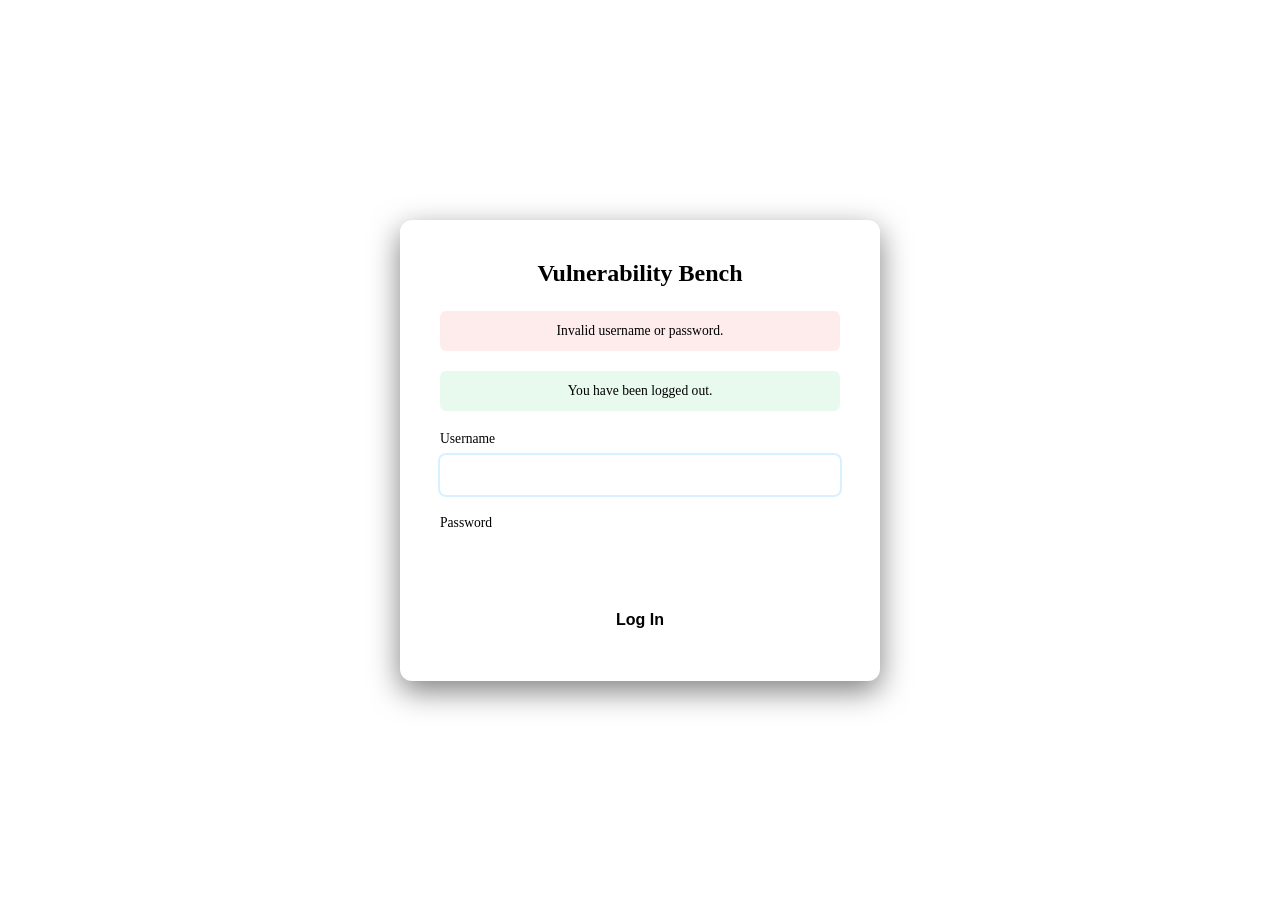
==== src/main/resources/templates/auth/login.html @ d9744c23 "feat: implement form login and role-based access control (Issue #23)" ====
<!DOCTYPE html>
<html lang="en" xmlns:th="http://www.thymeleaf.org">
<head>
    <meta charset="UTF-8">
    <meta name="viewport" content="width=device-width, initial-scale=1.0">
    <title>Login - Vulnerability Bench</title>
    <link rel="stylesheet" th:href="@{/css/dashboard.css}">
    <link href="https://fonts.googleapis.com/css2?family=Inter:wght@400;500;600;700&display=swap" rel="stylesheet">
    <style>
        body {
            display: flex;
            align-items: center;
            justify-content: center;
            height: 100vh;
            margin: 0;
            background: var(--bg-dark);
            color: var(--text-main);
        }
        .login-card {
            background: var(--bg-card);
            border: 1px solid var(--border-color);
            border-radius: 12px;
            padding: 2.5rem;
            width: 100%;
            max-width: 400px;
            box-shadow: 0 10px 30px rgba(0, 0, 0, 0.5);
            backdrop-filter: blur(10px);
        }
        .login-card h2 {
            margin-top: 0;
            margin-bottom: 1.5rem;
            font-size: 1.5rem;
            text-align: center;
            font-weight: 600;
        }
        .form-group {
            margin-bottom: 1.25rem;
        }
        .form-group label {
            display: block;
            margin-bottom: 0.5rem;
            font-size: 0.85rem;
            color: var(--text-muted);
        }
        .form-group input {
            width: 100%;
            padding: 0.75rem;
            background: rgba(255, 255, 255, 0.05);
            border: 1px solid var(--border-color);
            border-radius: 6px;
            color: var(--text-main);
            font-family: inherit;
            transition: border-color 0.2s, box-shadow 0.2s;
            box-sizing: border-box;
        }
        .form-group input:focus {
            outline: none;
            border-color: var(--accent-primary);
            box-shadow: 0 0 0 2px rgba(56, 189, 248, 0.2);
        }
        .btn-submit {
            width: 100%;
            padding: 0.75rem;
            background: var(--accent-primary);
            color: #000;
            border: none;
            border-radius: 6px;
            font-weight: 600;
            font-size: 1rem;
            cursor: pointer;
            transition: background 0.2s;
        }
        .btn-submit:hover {
            background: #2ea6dc;
        }
        .error-message {
            color: var(--danger);
            background: rgba(239, 68, 68, 0.1);
            border: 1px solid var(--danger);
            padding: 0.75rem;
            border-radius: 6px;
            margin-bottom: 1.25rem;
            font-size: 0.85rem;
            text-align: center;
        }
        .logout-message {
            color: var(--success);
            background: rgba(34, 197, 94, 0.1);
            border: 1px solid var(--success);
            padding: 0.75rem;
            border-radius: 6px;
            margin-bottom: 1.25rem;
            font-size: 0.85rem;
            text-align: center;
        }
    </style>
</head>
<body>

<div class="login-card">
    <h2>Vulnerability Bench</h2>
    
    <div th:if="${param.error}" class="error-message">
        Invalid username or password.
    </div>
    
    <div th:if="${param.logout}" class="logout-message">
        You have been logged out.
    </div>
    
    <form th:action="@{/login}" method="post">
        <div class="form-group">
            <label for="username">Username</label>
            <input type="text" id="username" name="username" required autofocus>
        </div>
        <div class="form-group">
            <label for="password">Password</label>
            <input type="password" id="password" name="password" required>
        </div>
        <button type="submit" class="btn-submit">Log In</button>
    </form>
</div>

</body>
</html>
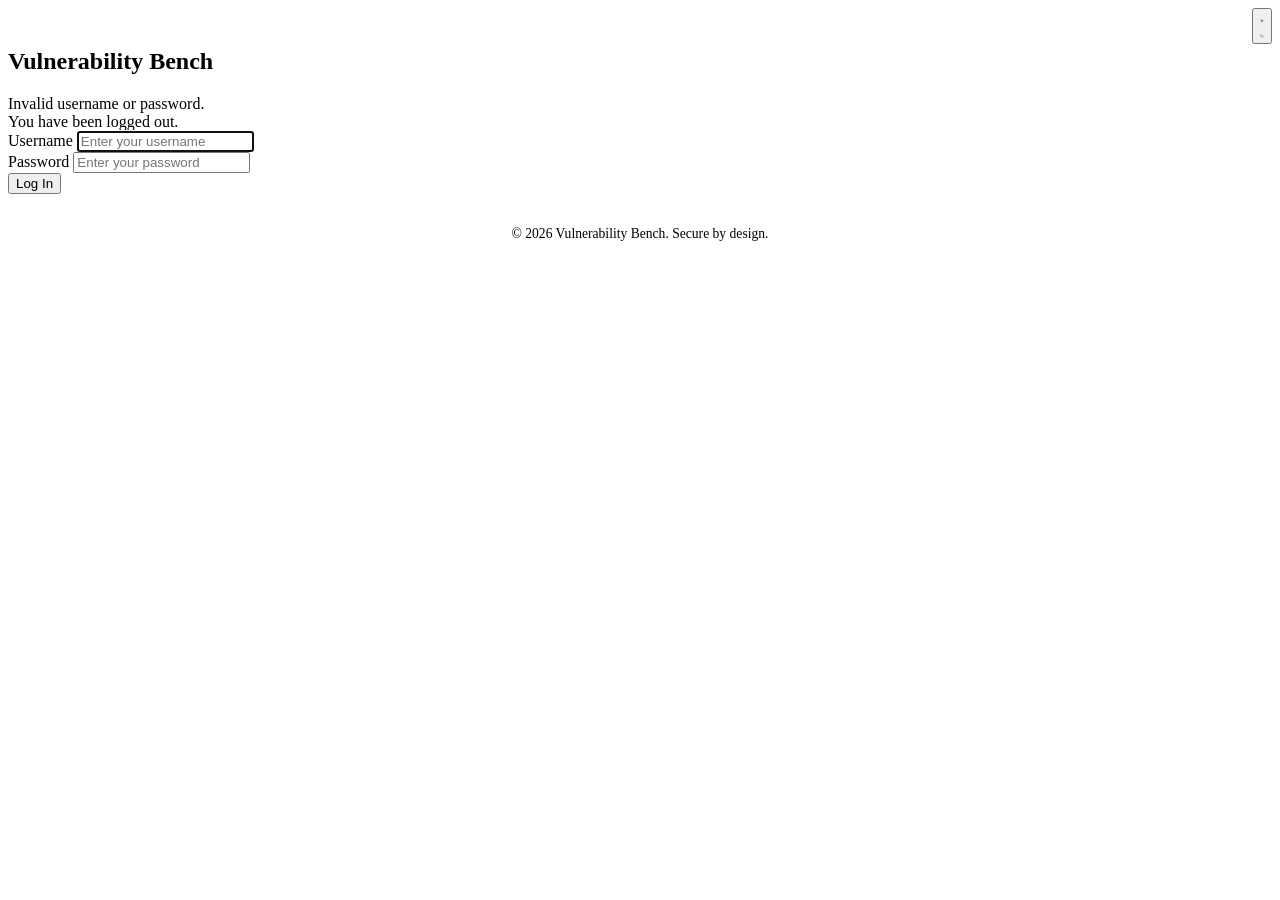
==== commit 0ff12e1a: "Refactor navigation to hamburger menu and fix AI enrichment button" ====
--- a/src/main/resources/templates/auth/login.html
+++ b/src/main/resources/templates/auth/login.html
@@ -4,122 +4,53 @@
     <meta charset="UTF-8">
     <meta name="viewport" content="width=device-width, initial-scale=1.0">
     <title>Login - Vulnerability Bench</title>
+    <link rel="preconnect" href="https://fonts.googleapis.com">
+    <link rel="preconnect" href="https://fonts.gstatic.com" crossorigin>
+    <link href="https://fonts.googleapis.com/css2?family=Inter:wght@400;500;600;800&display=swap" rel="stylesheet">
     <link rel="stylesheet" th:href="@{/css/dashboard.css}">
-    <link href="https://fonts.googleapis.com/css2?family=Inter:wght@400;500;600;700&display=swap" rel="stylesheet">
-    <style>
-        body {
-            display: flex;
-            align-items: center;
-            justify-content: center;
-            height: 100vh;
-            margin: 0;
-            background: var(--bg-dark);
-            color: var(--text-main);
-        }
-        .login-card {
-            background: var(--bg-card);
-            border: 1px solid var(--border-color);
-            border-radius: 12px;
-            padding: 2.5rem;
-            width: 100%;
-            max-width: 400px;
-            box-shadow: 0 10px 30px rgba(0, 0, 0, 0.5);
-            backdrop-filter: blur(10px);
-        }
-        .login-card h2 {
-            margin-top: 0;
-            margin-bottom: 1.5rem;
-            font-size: 1.5rem;
-            text-align: center;
-            font-weight: 600;
-        }
-        .form-group {
-            margin-bottom: 1.25rem;
-        }
-        .form-group label {
-            display: block;
-            margin-bottom: 0.5rem;
-            font-size: 0.85rem;
-            color: var(--text-muted);
-        }
-        .form-group input {
-            width: 100%;
-            padding: 0.75rem;
-            background: rgba(255, 255, 255, 0.05);
-            border: 1px solid var(--border-color);
-            border-radius: 6px;
-            color: var(--text-main);
-            font-family: inherit;
-            transition: border-color 0.2s, box-shadow 0.2s;
-            box-sizing: border-box;
-        }
-        .form-group input:focus {
-            outline: none;
-            border-color: var(--accent-primary);
-            box-shadow: 0 0 0 2px rgba(56, 189, 248, 0.2);
-        }
-        .btn-submit {
-            width: 100%;
-            padding: 0.75rem;
-            background: var(--accent-primary);
-            color: #000;
-            border: none;
-            border-radius: 6px;
-            font-weight: 600;
-            font-size: 1rem;
-            cursor: pointer;
-            transition: background 0.2s;
-        }
-        .btn-submit:hover {
-            background: #2ea6dc;
-        }
-        .error-message {
-            color: var(--danger);
-            background: rgba(239, 68, 68, 0.1);
-            border: 1px solid var(--danger);
-            padding: 0.75rem;
-            border-radius: 6px;
-            margin-bottom: 1.25rem;
-            font-size: 0.85rem;
-            text-align: center;
-        }
-        .logout-message {
-            color: var(--success);
-            background: rgba(34, 197, 94, 0.1);
-            border: 1px solid var(--success);
-            padding: 0.75rem;
-            border-radius: 6px;
-            margin-bottom: 1.25rem;
-            font-size: 0.85rem;
-            text-align: center;
-        }
-    </style>
+    <script th:src="@{/js/theme.js}"></script>
 </head>
-<body>
+<body class="login-page">
 
 <div class="login-card">
+    <div style="display: flex; justify-content: flex-end; margin-bottom: -1rem;">
+        <button class="theme-toggle" onclick="toggleTheme()" aria-label="Toggle Theme">
+            <svg class="sun-icon" xmlns="http://www.w3.org/2000/svg" fill="none" viewBox="0 0 24 24" stroke-width="1.5" stroke="currentColor">
+                <path stroke-linecap="round" stroke-linejoin="round" d="M12 3v2.25m6.364.386l-1.591 1.591M21 12h-2.25m-.386 6.364l-1.591-1.591M12 18.75V21m-4.773-4.227l-1.591 1.591M3 12h2.25m.386-6.364l1.591 1.591M15.75 12a3.75 3.75 0 11-7.5 0 3.75 3.75 0 017.5 0z" />
+            </svg>
+            <svg class="moon-icon" xmlns="http://www.w3.org/2000/svg" fill="none" viewBox="0 0 24 24" stroke-width="1.5" stroke="currentColor">
+                <path stroke-linecap="round" stroke-linejoin="round" d="M21.752 15.002A9.718 9.718 0 0118 15.75c-5.385 0-9.75-4.365-9.75-9.75 0-1.33.266-2.597.748-3.752A9.753 9.753 0 003 11.25C3 16.635 7.365 21 12.75 21a9.753 9.753 0 009.002-5.998z" />
+            </svg>
+        </button>
+    </div>
+
     <h2>Vulnerability Bench</h2>
     
-    <div th:if="${param.error}" class="error-message">
+    <div th:if="${param.error}" class="alert alert-error">
         Invalid username or password.
     </div>
     
-    <div th:if="${param.logout}" class="logout-message">
+    <div th:if="${param.logout}" class="alert alert-success">
         You have been logged out.
     </div>
     
-    <form th:action="@{/login}" method="post">
+    <form th:action="@{/login}" method="post" class="login-form">
         <div class="form-group">
             <label for="username">Username</label>
-            <input type="text" id="username" name="username" required autofocus>
+            <input type="text" id="username" name="username" required autofocus placeholder="Enter your username">
         </div>
         <div class="form-group">
             <label for="password">Password</label>
-            <input type="password" id="password" name="password" required>
+            <input type="password" id="password" name="password" required placeholder="Enter your password">
         </div>
-        <button type="submit" class="btn-submit">Log In</button>
+        <button type="submit" class="btn-primary">Log In</button>
     </form>
+    
+    <p style="text-align: center; margin-top: 2rem; color: var(--text-muted); font-size: 0.85rem;">
+        &copy; 2026 Vulnerability Bench. Secure by design.
+    </p>
 </div>
 
 </body>
 </html>
+
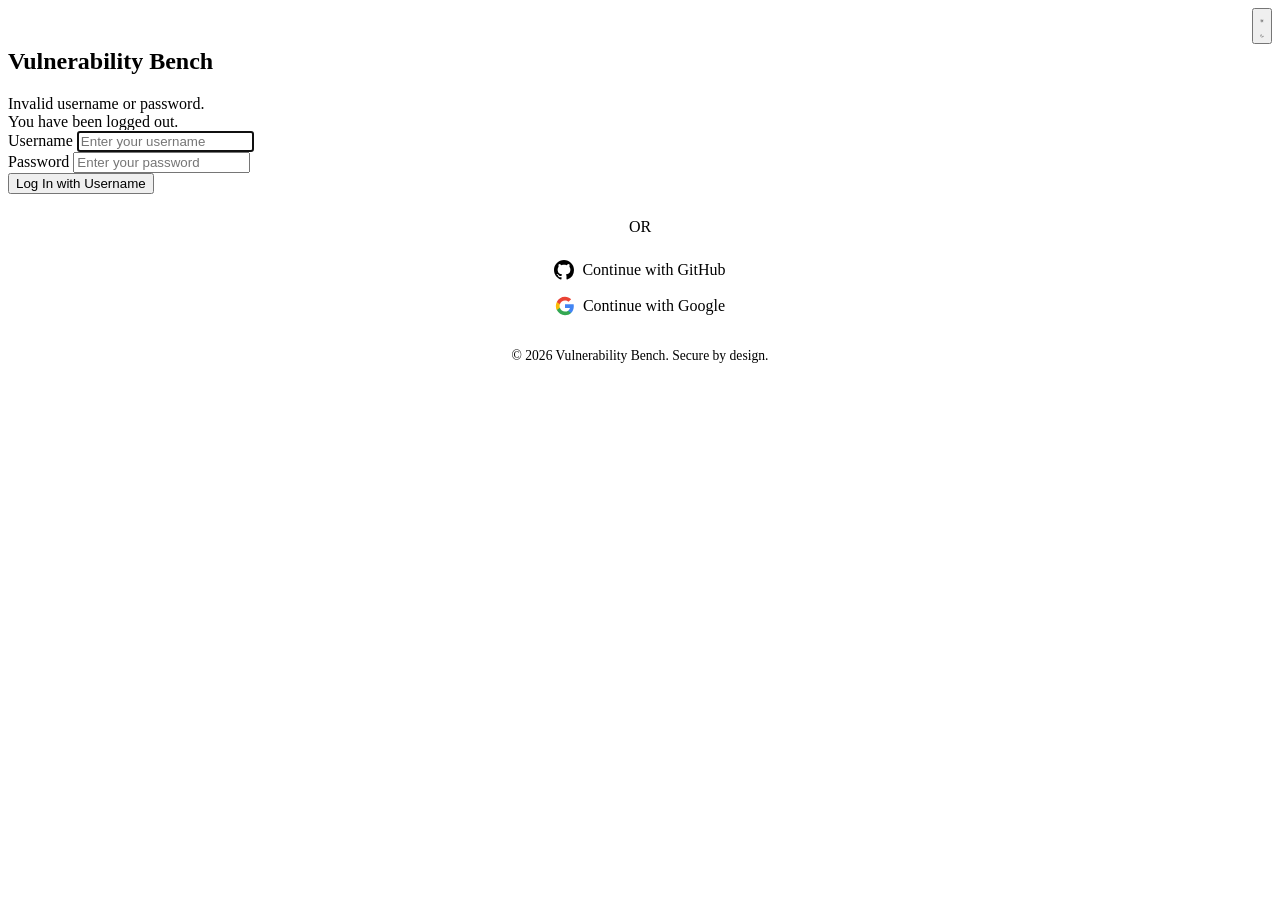
==== commit 13346cc5: "feat(auth): implement OAuth2 login with GitHub and Google (Issue #26) - Add spring-boot-starter-oaut" ====
--- a/src/main/resources/templates/auth/login.html
+++ b/src/main/resources/templates/auth/login.html
@@ -43,8 +43,31 @@
             <label for="password">Password</label>
             <input type="password" id="password" name="password" required placeholder="Enter your password">
         </div>
-        <button type="submit" class="btn-primary">Log In</button>
+        <button type="submit" class="btn-primary">Log In with Username</button>
     </form>
+    
+    <div style="text-align: center; margin: 1.5rem 0; color: var(--text-muted); position: relative;">
+        <span style="background: var(--surface); padding: 0 10px; position: relative; z-index: 1;">OR</span>
+        <div style="position: absolute; top: 50%; left: 0; right: 0; height: 1px; background: var(--border);"></div>
+    </div>
+    
+    <div style="display: flex; flex-direction: column; gap: 1rem;">
+        <a th:href="@{/oauth2/authorization/github}" class="btn-secondary" style="text-align: center; text-decoration: none; display: flex; align-items: center; justify-content: center; gap: 0.5rem;">
+            <svg height="20" aria-hidden="true" viewBox="0 0 16 16" version="1.1" width="20" fill="currentColor">
+                <path d="M8 0C3.58 0 0 3.58 0 8c0 3.54 2.29 6.53 5.47 7.59.4.07.55-.17.55-.38 0-.19-.01-.82-.01-1.49-2.01.37-2.53-.49-2.69-.94-.09-.23-.48-.94-.82-1.13-.28-.15-.68-.52-.01-.53.63-.01 1.08.58 1.23.82.72 1.21 1.87.87 2.33.66.07-.52.28-.87.51-1.07-1.78-.2-3.64-.89-3.64-3.95 0-.87.31-1.59.82-2.15-.08-.2-.36-1.02.08-2.12 0 0 .67-.21 2.2.82.64-.18 1.32-.27 2-.27.68 0 1.36.09 2 .27 1.53-1.04 2.2-.82 2.2-.82.44 1.1.16 1.92.08 2.12.51.56.82 1.27.82 2.15 0 3.07-1.87 3.75-3.65 3.95.29.25.54.73.54 1.48 0 1.07-.01 1.93-.01 2.2 0 .21.15.46.55.38A8.013 8.013 0 0016 8c0-4.42-3.58-8-8-8z"></path>
+            </svg>
+            Continue with GitHub
+        </a>
+        <a th:href="@{/oauth2/authorization/google}" class="btn-secondary" style="text-align: center; text-decoration: none; display: flex; align-items: center; justify-content: center; gap: 0.5rem;">
+            <svg height="20" viewBox="0 0 24 24" width="20" xmlns="http://www.w3.org/2000/svg">
+                <path d="M22.56 12.25c0-.78-.07-1.53-.2-2.25H12v4.26h5.92c-.26 1.37-1.04 2.53-2.21 3.31v2.77h3.57c2.08-1.92 3.28-4.74 3.28-8.09z" fill="#4285F4"/>
+                <path d="M12 23c2.97 0 5.46-.98 7.28-2.66l-3.57-2.77c-.98.66-2.23 1.06-3.71 1.06-2.86 0-5.29-1.93-6.16-4.53H2.18v2.84C3.99 20.53 7.7 23 12 23z" fill="#34A853"/>
+                <path d="M5.84 14.09c-.22-.66-.35-1.36-.35-2.09s.13-1.43.35-2.09V7.07H2.18C1.43 8.55 1 10.22 1 12s.43 3.45 1.18 4.93l2.85-2.22.81-.62z" fill="#FBBC05"/>
+                <path d="M12 5.38c1.62 0 3.06.56 4.21 1.64l3.15-3.15C17.45 2.09 14.97 1 12 1 7.7 1 3.99 3.47 2.18 7.07l3.66 2.84c.87-2.6 3.3-4.53 6.16-4.53z" fill="#EA4335"/>
+            </svg>
+            Continue with Google
+        </a>
+    </div>
     
     <p style="text-align: center; margin-top: 2rem; color: var(--text-muted); font-size: 0.85rem;">
         &copy; 2026 Vulnerability Bench. Secure by design.
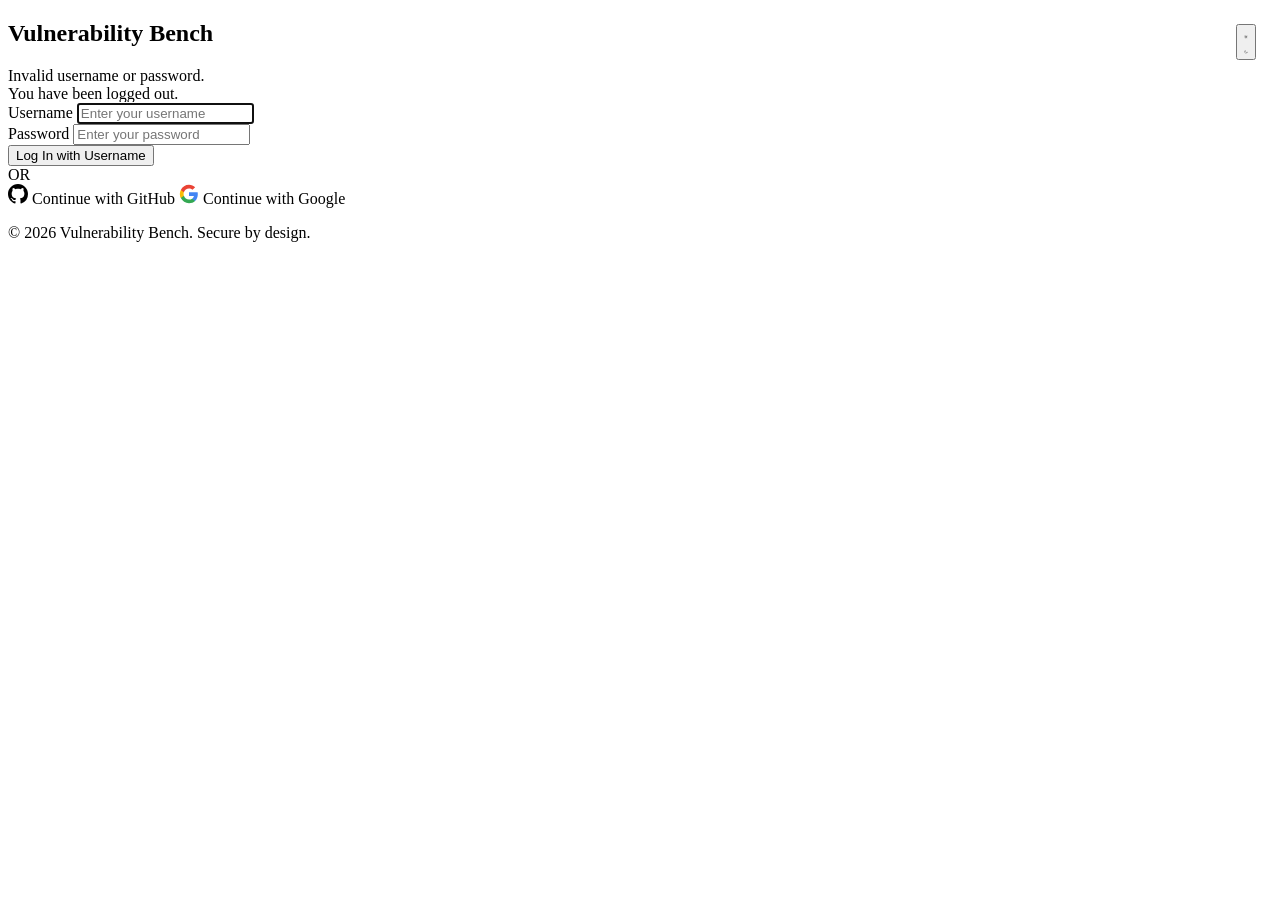
==== commit 39cdc352: "Fix UI/UX issues on Login Page (#65)" ====
--- a/src/main/resources/templates/auth/login.html
+++ b/src/main/resources/templates/auth/login.html
@@ -12,18 +12,18 @@
 </head>
 <body class="login-page">
 
+<div class="login-nav" style="position: absolute; top: 1.5rem; right: 1.5rem; z-index: 10;">
+    <button class="theme-toggle" onclick="toggleTheme()" aria-label="Toggle Theme">
+        <svg class="sun-icon" xmlns="http://www.w3.org/2000/svg" fill="none" viewBox="0 0 24 24" stroke-width="1.5" stroke="currentColor">
+            <path stroke-linecap="round" stroke-linejoin="round" d="M12 3v2.25m6.364.386l-1.591 1.591M21 12h-2.25m-.386 6.364l-1.591-1.591M12 18.75V21m-4.773-4.227l-1.591 1.591M3 12h2.25m.386-6.364l1.591 1.591M15.75 12a3.75 3.75 0 11-7.5 0 3.75 3.75 0 017.5 0z" />
+        </svg>
+        <svg class="moon-icon" xmlns="http://www.w3.org/2000/svg" fill="none" viewBox="0 0 24 24" stroke-width="1.5" stroke="currentColor">
+            <path stroke-linecap="round" stroke-linejoin="round" d="M21.752 15.002A9.718 9.718 0 0118 15.75c-5.385 0-9.75-4.365-9.75-9.75 0-1.33.266-2.597.748-3.752A9.753 9.753 0 003 11.25C3 16.635 7.365 21 12.75 21a9.753 9.753 0 009.002-5.998z" />
+        </svg>
+    </button>
+</div>
+
 <div class="login-card">
-    <div style="display: flex; justify-content: flex-end; margin-bottom: -1rem;">
-        <button class="theme-toggle" onclick="toggleTheme()" aria-label="Toggle Theme">
-            <svg class="sun-icon" xmlns="http://www.w3.org/2000/svg" fill="none" viewBox="0 0 24 24" stroke-width="1.5" stroke="currentColor">
-                <path stroke-linecap="round" stroke-linejoin="round" d="M12 3v2.25m6.364.386l-1.591 1.591M21 12h-2.25m-.386 6.364l-1.591-1.591M12 18.75V21m-4.773-4.227l-1.591 1.591M3 12h2.25m.386-6.364l1.591 1.591M15.75 12a3.75 3.75 0 11-7.5 0 3.75 3.75 0 017.5 0z" />
-            </svg>
-            <svg class="moon-icon" xmlns="http://www.w3.org/2000/svg" fill="none" viewBox="0 0 24 24" stroke-width="1.5" stroke="currentColor">
-                <path stroke-linecap="round" stroke-linejoin="round" d="M21.752 15.002A9.718 9.718 0 0118 15.75c-5.385 0-9.75-4.365-9.75-9.75 0-1.33.266-2.597.748-3.752A9.753 9.753 0 003 11.25C3 16.635 7.365 21 12.75 21a9.753 9.753 0 009.002-5.998z" />
-            </svg>
-        </button>
-    </div>
-
     <h2>Vulnerability Bench</h2>
     
     <div th:if="${param.error}" class="alert alert-error">
@@ -46,19 +46,18 @@
         <button type="submit" class="btn-primary">Log In with Username</button>
     </form>
     
-    <div style="text-align: center; margin: 1.5rem 0; color: var(--text-muted); position: relative;">
-        <span style="background: var(--surface); padding: 0 10px; position: relative; z-index: 1;">OR</span>
-        <div style="position: absolute; top: 50%; left: 0; right: 0; height: 1px; background: var(--border);"></div>
+    <div class="login-divider">
+        <span>OR</span>
     </div>
     
-    <div style="display: flex; flex-direction: column; gap: 1rem;">
-        <a th:href="@{/oauth2/authorization/github}" class="btn-secondary" style="text-align: center; text-decoration: none; display: flex; align-items: center; justify-content: center; gap: 0.5rem;">
+    <div class="oauth-buttons">
+        <a th:href="@{/oauth2/authorization/github}" class="btn-oauth">
             <svg height="20" aria-hidden="true" viewBox="0 0 16 16" version="1.1" width="20" fill="currentColor">
                 <path d="M8 0C3.58 0 0 3.58 0 8c0 3.54 2.29 6.53 5.47 7.59.4.07.55-.17.55-.38 0-.19-.01-.82-.01-1.49-2.01.37-2.53-.49-2.69-.94-.09-.23-.48-.94-.82-1.13-.28-.15-.68-.52-.01-.53.63-.01 1.08.58 1.23.82.72 1.21 1.87.87 2.33.66.07-.52.28-.87.51-1.07-1.78-.2-3.64-.89-3.64-3.95 0-.87.31-1.59.82-2.15-.08-.2-.36-1.02.08-2.12 0 0 .67-.21 2.2.82.64-.18 1.32-.27 2-.27.68 0 1.36.09 2 .27 1.53-1.04 2.2-.82 2.2-.82.44 1.1.16 1.92.08 2.12.51.56.82 1.27.82 2.15 0 3.07-1.87 3.75-3.65 3.95.29.25.54.73.54 1.48 0 1.07-.01 1.93-.01 2.2 0 .21.15.46.55.38A8.013 8.013 0 0016 8c0-4.42-3.58-8-8-8z"></path>
             </svg>
             Continue with GitHub
         </a>
-        <a th:href="@{/oauth2/authorization/google}" class="btn-secondary" style="text-align: center; text-decoration: none; display: flex; align-items: center; justify-content: center; gap: 0.5rem;">
+        <a th:href="@{/oauth2/authorization/google}" class="btn-oauth">
             <svg height="20" viewBox="0 0 24 24" width="20" xmlns="http://www.w3.org/2000/svg">
                 <path d="M22.56 12.25c0-.78-.07-1.53-.2-2.25H12v4.26h5.92c-.26 1.37-1.04 2.53-2.21 3.31v2.77h3.57c2.08-1.92 3.28-4.74 3.28-8.09z" fill="#4285F4"/>
                 <path d="M12 23c2.97 0 5.46-.98 7.28-2.66l-3.57-2.77c-.98.66-2.23 1.06-3.71 1.06-2.86 0-5.29-1.93-6.16-4.53H2.18v2.84C3.99 20.53 7.7 23 12 23z" fill="#34A853"/>
@@ -69,7 +68,7 @@
         </a>
     </div>
     
-    <p style="text-align: center; margin-top: 2rem; color: var(--text-muted); font-size: 0.85rem;">
+    <p class="login-footer">
         &copy; 2026 Vulnerability Bench. Secure by design.
     </p>
 </div>
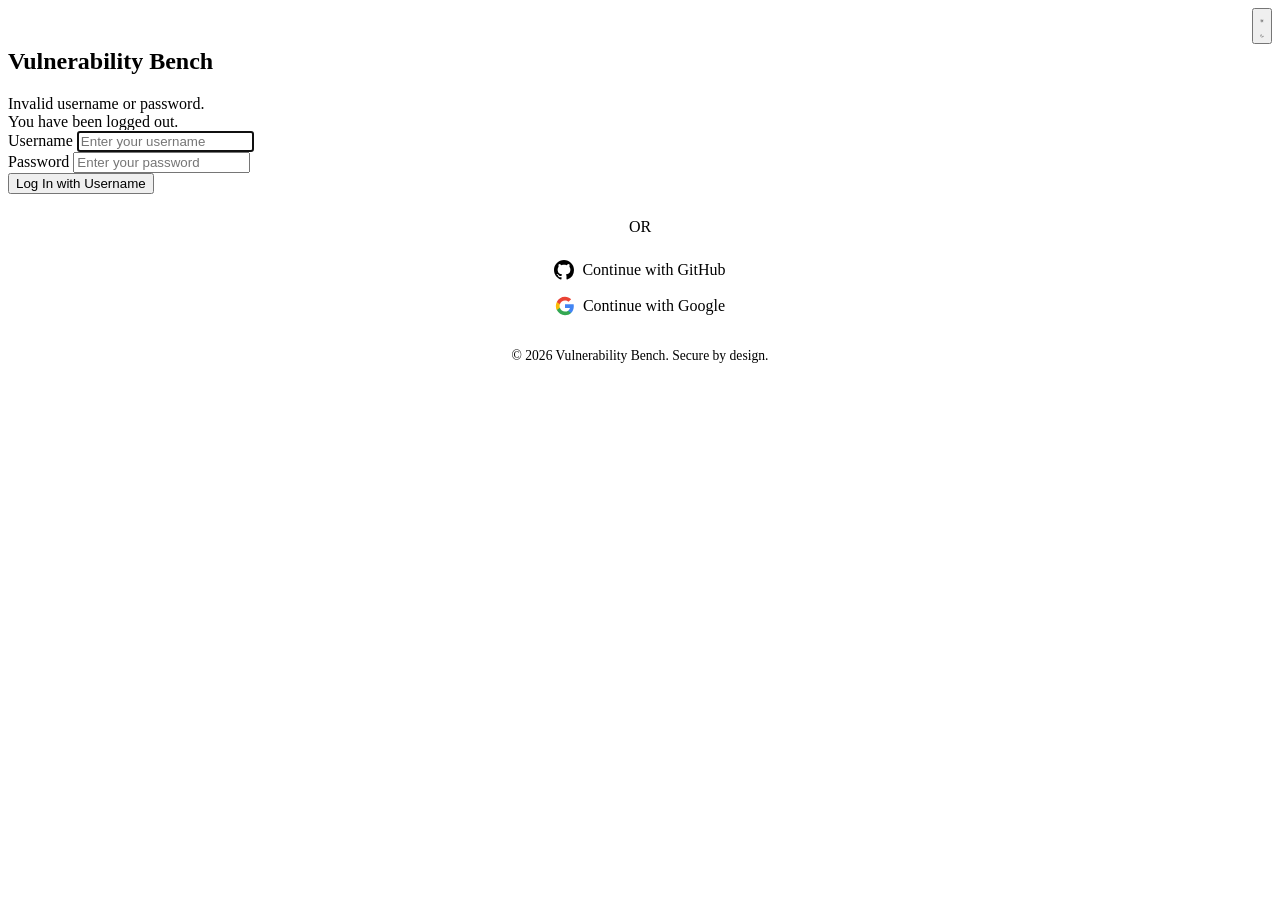
==== commit 7b0fbfea: "Fix Cross-Cutting, Global Theme, and SEO Optimization (#70) - Move default theme variables from them" ====
--- a/src/main/resources/templates/auth/login.html
+++ b/src/main/resources/templates/auth/login.html
@@ -3,7 +3,9 @@
 <head>
     <meta charset="UTF-8">
     <meta name="viewport" content="width=device-width, initial-scale=1.0">
+    <meta name="description" content="Vulnerability Bench - Secure application security management platform with real-time vulnerability tracking and threat intelligence">
     <title>Login - Vulnerability Bench</title>
+    <link rel="icon" type="image/x-icon" href="data:image/svg+xml,<svg xmlns='http://www.w3.org/2000/svg' viewBox='0 0 24 24' fill='%2338bdf8'><path d='M12 1L3 7v6c0 6 9 10 9 10s9-4 9-10V7l-9-6z'/></svg>">
     <link rel="preconnect" href="https://fonts.googleapis.com">
     <link rel="preconnect" href="https://fonts.gstatic.com" crossorigin>
     <link href="https://fonts.googleapis.com/css2?family=Inter:wght@400;500;600;800&display=swap" rel="stylesheet">
@@ -12,18 +14,18 @@
 </head>
 <body class="login-page">
 
-<div class="login-nav" style="position: absolute; top: 1.5rem; right: 1.5rem; z-index: 10;">
-    <button class="theme-toggle" onclick="toggleTheme()" aria-label="Toggle Theme">
-        <svg class="sun-icon" xmlns="http://www.w3.org/2000/svg" fill="none" viewBox="0 0 24 24" stroke-width="1.5" stroke="currentColor">
-            <path stroke-linecap="round" stroke-linejoin="round" d="M12 3v2.25m6.364.386l-1.591 1.591M21 12h-2.25m-.386 6.364l-1.591-1.591M12 18.75V21m-4.773-4.227l-1.591 1.591M3 12h2.25m.386-6.364l1.591 1.591M15.75 12a3.75 3.75 0 11-7.5 0 3.75 3.75 0 017.5 0z" />
-        </svg>
-        <svg class="moon-icon" xmlns="http://www.w3.org/2000/svg" fill="none" viewBox="0 0 24 24" stroke-width="1.5" stroke="currentColor">
-            <path stroke-linecap="round" stroke-linejoin="round" d="M21.752 15.002A9.718 9.718 0 0118 15.75c-5.385 0-9.75-4.365-9.75-9.75 0-1.33.266-2.597.748-3.752A9.753 9.753 0 003 11.25C3 16.635 7.365 21 12.75 21a9.753 9.753 0 009.002-5.998z" />
-        </svg>
-    </button>
-</div>
+<div class="login-card">
+    <div style="display: flex; justify-content: flex-end; margin-bottom: -1rem;">
+        <button class="theme-toggle" onclick="toggleTheme()" aria-label="Toggle Theme">
+            <svg class="sun-icon" xmlns="http://www.w3.org/2000/svg" fill="none" viewBox="0 0 24 24" stroke-width="1.5" stroke="currentColor">
+                <path stroke-linecap="round" stroke-linejoin="round" d="M12 3v2.25m6.364.386l-1.591 1.591M21 12h-2.25m-.386 6.364l-1.591-1.591M12 18.75V21m-4.773-4.227l-1.591 1.591M3 12h2.25m.386-6.364l1.591 1.591M15.75 12a3.75 3.75 0 11-7.5 0 3.75 3.75 0 017.5 0z" />
+            </svg>
+            <svg class="moon-icon" xmlns="http://www.w3.org/2000/svg" fill="none" viewBox="0 0 24 24" stroke-width="1.5" stroke="currentColor">
+                <path stroke-linecap="round" stroke-linejoin="round" d="M21.752 15.002A9.718 9.718 0 0118 15.75c-5.385 0-9.75-4.365-9.75-9.75 0-1.33.266-2.597.748-3.752A9.753 9.753 0 003 11.25C3 16.635 7.365 21 12.75 21a9.753 9.753 0 009.002-5.998z" />
+            </svg>
+        </button>
+    </div>
 
-<div class="login-card">
     <h2>Vulnerability Bench</h2>
     
     <div th:if="${param.error}" class="alert alert-error">
@@ -46,18 +48,19 @@
         <button type="submit" class="btn-primary">Log In with Username</button>
     </form>
     
-    <div class="login-divider">
-        <span>OR</span>
+    <div style="text-align: center; margin: 1.5rem 0; color: var(--text-muted); position: relative;">
+        <span style="background: var(--surface); padding: 0 10px; position: relative; z-index: 1;">OR</span>
+        <div style="position: absolute; top: 50%; left: 0; right: 0; height: 1px; background: var(--border);"></div>
     </div>
     
-    <div class="oauth-buttons">
-        <a th:href="@{/oauth2/authorization/github}" class="btn-oauth">
+    <div style="display: flex; flex-direction: column; gap: 1rem;">
+        <a th:href="@{/oauth2/authorization/github}" class="btn-secondary" style="text-align: center; text-decoration: none; display: flex; align-items: center; justify-content: center; gap: 0.5rem;">
             <svg height="20" aria-hidden="true" viewBox="0 0 16 16" version="1.1" width="20" fill="currentColor">
                 <path d="M8 0C3.58 0 0 3.58 0 8c0 3.54 2.29 6.53 5.47 7.59.4.07.55-.17.55-.38 0-.19-.01-.82-.01-1.49-2.01.37-2.53-.49-2.69-.94-.09-.23-.48-.94-.82-1.13-.28-.15-.68-.52-.01-.53.63-.01 1.08.58 1.23.82.72 1.21 1.87.87 2.33.66.07-.52.28-.87.51-1.07-1.78-.2-3.64-.89-3.64-3.95 0-.87.31-1.59.82-2.15-.08-.2-.36-1.02.08-2.12 0 0 .67-.21 2.2.82.64-.18 1.32-.27 2-.27.68 0 1.36.09 2 .27 1.53-1.04 2.2-.82 2.2-.82.44 1.1.16 1.92.08 2.12.51.56.82 1.27.82 2.15 0 3.07-1.87 3.75-3.65 3.95.29.25.54.73.54 1.48 0 1.07-.01 1.93-.01 2.2 0 .21.15.46.55.38A8.013 8.013 0 0016 8c0-4.42-3.58-8-8-8z"></path>
             </svg>
             Continue with GitHub
         </a>
-        <a th:href="@{/oauth2/authorization/google}" class="btn-oauth">
+        <a th:href="@{/oauth2/authorization/google}" class="btn-secondary" style="text-align: center; text-decoration: none; display: flex; align-items: center; justify-content: center; gap: 0.5rem;">
             <svg height="20" viewBox="0 0 24 24" width="20" xmlns="http://www.w3.org/2000/svg">
                 <path d="M22.56 12.25c0-.78-.07-1.53-.2-2.25H12v4.26h5.92c-.26 1.37-1.04 2.53-2.21 3.31v2.77h3.57c2.08-1.92 3.28-4.74 3.28-8.09z" fill="#4285F4"/>
                 <path d="M12 23c2.97 0 5.46-.98 7.28-2.66l-3.57-2.77c-.98.66-2.23 1.06-3.71 1.06-2.86 0-5.29-1.93-6.16-4.53H2.18v2.84C3.99 20.53 7.7 23 12 23z" fill="#34A853"/>
@@ -68,7 +71,7 @@
         </a>
     </div>
     
-    <p class="login-footer">
+    <p style="text-align: center; margin-top: 2rem; color: var(--text-muted); font-size: 0.85rem;">
         &copy; 2026 Vulnerability Bench. Secure by design.
     </p>
 </div>
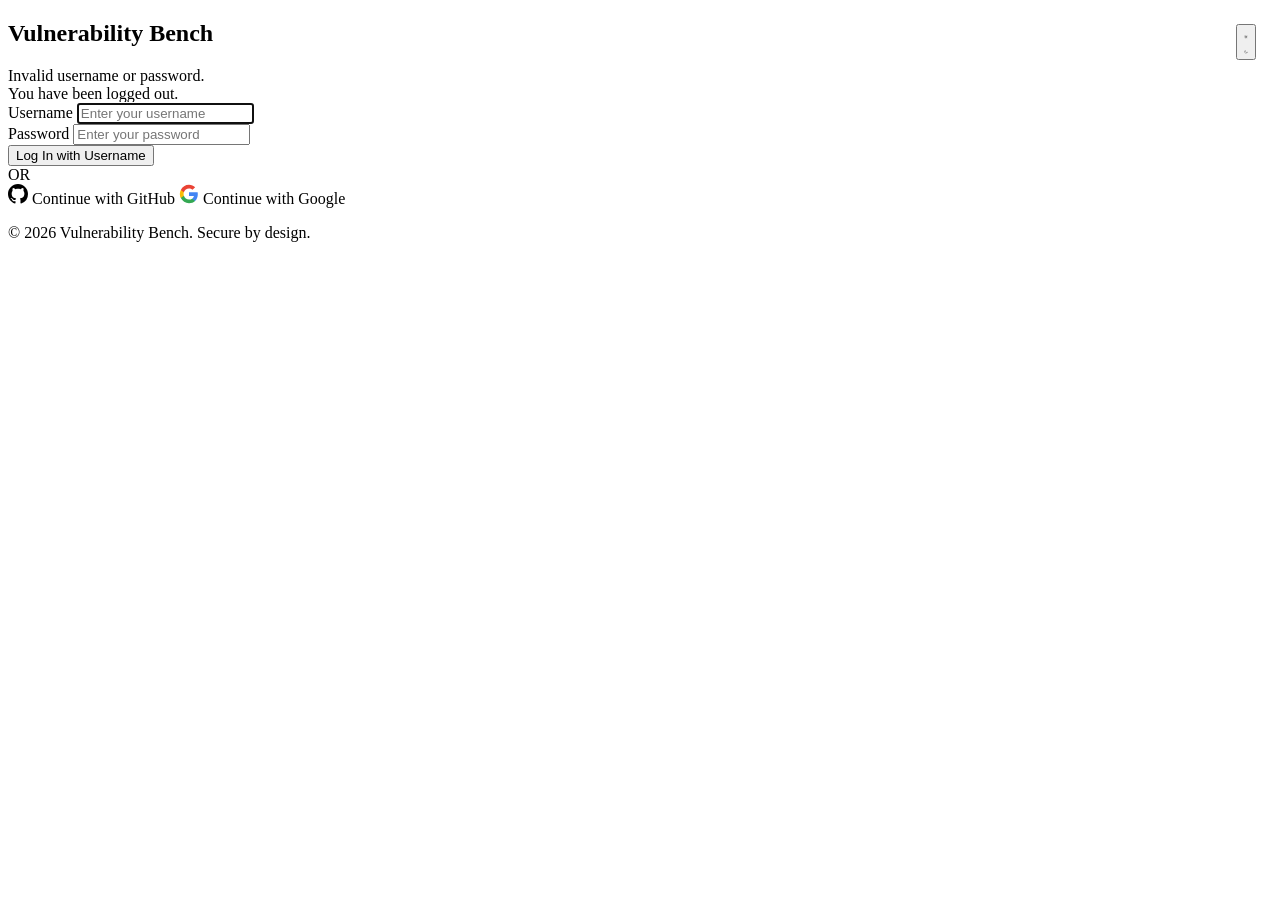
==== commit 73dd91b6: "[UI/UX] Improve Authentication / Login Page UI and OAuth Actions (#71) * Fix UI/UX issues on Login P" ====
--- a/src/main/resources/templates/auth/login.html
+++ b/src/main/resources/templates/auth/login.html
@@ -3,9 +3,7 @@
 <head>
     <meta charset="UTF-8">
     <meta name="viewport" content="width=device-width, initial-scale=1.0">
-    <meta name="description" content="Vulnerability Bench - Secure application security management platform with real-time vulnerability tracking and threat intelligence">
     <title>Login - Vulnerability Bench</title>
-    <link rel="icon" type="image/x-icon" href="data:image/svg+xml,<svg xmlns='http://www.w3.org/2000/svg' viewBox='0 0 24 24' fill='%2338bdf8'><path d='M12 1L3 7v6c0 6 9 10 9 10s9-4 9-10V7l-9-6z'/></svg>">
     <link rel="preconnect" href="https://fonts.googleapis.com">
     <link rel="preconnect" href="https://fonts.gstatic.com" crossorigin>
     <link href="https://fonts.googleapis.com/css2?family=Inter:wght@400;500;600;800&display=swap" rel="stylesheet">
@@ -14,18 +12,18 @@
 </head>
 <body class="login-page">
 
+<div class="login-nav" style="position: absolute; top: 1.5rem; right: 1.5rem; z-index: 10;">
+    <button class="theme-toggle" onclick="toggleTheme()" aria-label="Toggle Theme">
+        <svg class="sun-icon" xmlns="http://www.w3.org/2000/svg" fill="none" viewBox="0 0 24 24" stroke-width="1.5" stroke="currentColor">
+            <path stroke-linecap="round" stroke-linejoin="round" d="M12 3v2.25m6.364.386l-1.591 1.591M21 12h-2.25m-.386 6.364l-1.591-1.591M12 18.75V21m-4.773-4.227l-1.591 1.591M3 12h2.25m.386-6.364l1.591 1.591M15.75 12a3.75 3.75 0 11-7.5 0 3.75 3.75 0 017.5 0z" />
+        </svg>
+        <svg class="moon-icon" xmlns="http://www.w3.org/2000/svg" fill="none" viewBox="0 0 24 24" stroke-width="1.5" stroke="currentColor">
+            <path stroke-linecap="round" stroke-linejoin="round" d="M21.752 15.002A9.718 9.718 0 0118 15.75c-5.385 0-9.75-4.365-9.75-9.75 0-1.33.266-2.597.748-3.752A9.753 9.753 0 003 11.25C3 16.635 7.365 21 12.75 21a9.753 9.753 0 009.002-5.998z" />
+        </svg>
+    </button>
+</div>
+
 <div class="login-card">
-    <div style="display: flex; justify-content: flex-end; margin-bottom: -1rem;">
-        <button class="theme-toggle" onclick="toggleTheme()" aria-label="Toggle Theme">
-            <svg class="sun-icon" xmlns="http://www.w3.org/2000/svg" fill="none" viewBox="0 0 24 24" stroke-width="1.5" stroke="currentColor">
-                <path stroke-linecap="round" stroke-linejoin="round" d="M12 3v2.25m6.364.386l-1.591 1.591M21 12h-2.25m-.386 6.364l-1.591-1.591M12 18.75V21m-4.773-4.227l-1.591 1.591M3 12h2.25m.386-6.364l1.591 1.591M15.75 12a3.75 3.75 0 11-7.5 0 3.75 3.75 0 017.5 0z" />
-            </svg>
-            <svg class="moon-icon" xmlns="http://www.w3.org/2000/svg" fill="none" viewBox="0 0 24 24" stroke-width="1.5" stroke="currentColor">
-                <path stroke-linecap="round" stroke-linejoin="round" d="M21.752 15.002A9.718 9.718 0 0118 15.75c-5.385 0-9.75-4.365-9.75-9.75 0-1.33.266-2.597.748-3.752A9.753 9.753 0 003 11.25C3 16.635 7.365 21 12.75 21a9.753 9.753 0 009.002-5.998z" />
-            </svg>
-        </button>
-    </div>
-
     <h2>Vulnerability Bench</h2>
     
     <div th:if="${param.error}" class="alert alert-error">
@@ -48,19 +46,18 @@
         <button type="submit" class="btn-primary">Log In with Username</button>
     </form>
     
-    <div style="text-align: center; margin: 1.5rem 0; color: var(--text-muted); position: relative;">
-        <span style="background: var(--surface); padding: 0 10px; position: relative; z-index: 1;">OR</span>
-        <div style="position: absolute; top: 50%; left: 0; right: 0; height: 1px; background: var(--border);"></div>
+    <div class="login-divider">
+        <span>OR</span>
     </div>
     
-    <div style="display: flex; flex-direction: column; gap: 1rem;">
-        <a th:href="@{/oauth2/authorization/github}" class="btn-secondary" style="text-align: center; text-decoration: none; display: flex; align-items: center; justify-content: center; gap: 0.5rem;">
+    <div class="oauth-buttons">
+        <a th:href="@{/oauth2/authorization/github}" class="btn-oauth">
             <svg height="20" aria-hidden="true" viewBox="0 0 16 16" version="1.1" width="20" fill="currentColor">
                 <path d="M8 0C3.58 0 0 3.58 0 8c0 3.54 2.29 6.53 5.47 7.59.4.07.55-.17.55-.38 0-.19-.01-.82-.01-1.49-2.01.37-2.53-.49-2.69-.94-.09-.23-.48-.94-.82-1.13-.28-.15-.68-.52-.01-.53.63-.01 1.08.58 1.23.82.72 1.21 1.87.87 2.33.66.07-.52.28-.87.51-1.07-1.78-.2-3.64-.89-3.64-3.95 0-.87.31-1.59.82-2.15-.08-.2-.36-1.02.08-2.12 0 0 .67-.21 2.2.82.64-.18 1.32-.27 2-.27.68 0 1.36.09 2 .27 1.53-1.04 2.2-.82 2.2-.82.44 1.1.16 1.92.08 2.12.51.56.82 1.27.82 2.15 0 3.07-1.87 3.75-3.65 3.95.29.25.54.73.54 1.48 0 1.07-.01 1.93-.01 2.2 0 .21.15.46.55.38A8.013 8.013 0 0016 8c0-4.42-3.58-8-8-8z"></path>
             </svg>
             Continue with GitHub
         </a>
-        <a th:href="@{/oauth2/authorization/google}" class="btn-secondary" style="text-align: center; text-decoration: none; display: flex; align-items: center; justify-content: center; gap: 0.5rem;">
+        <a th:href="@{/oauth2/authorization/google}" class="btn-oauth">
             <svg height="20" viewBox="0 0 24 24" width="20" xmlns="http://www.w3.org/2000/svg">
                 <path d="M22.56 12.25c0-.78-.07-1.53-.2-2.25H12v4.26h5.92c-.26 1.37-1.04 2.53-2.21 3.31v2.77h3.57c2.08-1.92 3.28-4.74 3.28-8.09z" fill="#4285F4"/>
                 <path d="M12 23c2.97 0 5.46-.98 7.28-2.66l-3.57-2.77c-.98.66-2.23 1.06-3.71 1.06-2.86 0-5.29-1.93-6.16-4.53H2.18v2.84C3.99 20.53 7.7 23 12 23z" fill="#34A853"/>
@@ -71,7 +68,7 @@
         </a>
     </div>
     
-    <p style="text-align: center; margin-top: 2rem; color: var(--text-muted); font-size: 0.85rem;">
+    <p class="login-footer">
         &copy; 2026 Vulnerability Bench. Secure by design.
     </p>
 </div>
